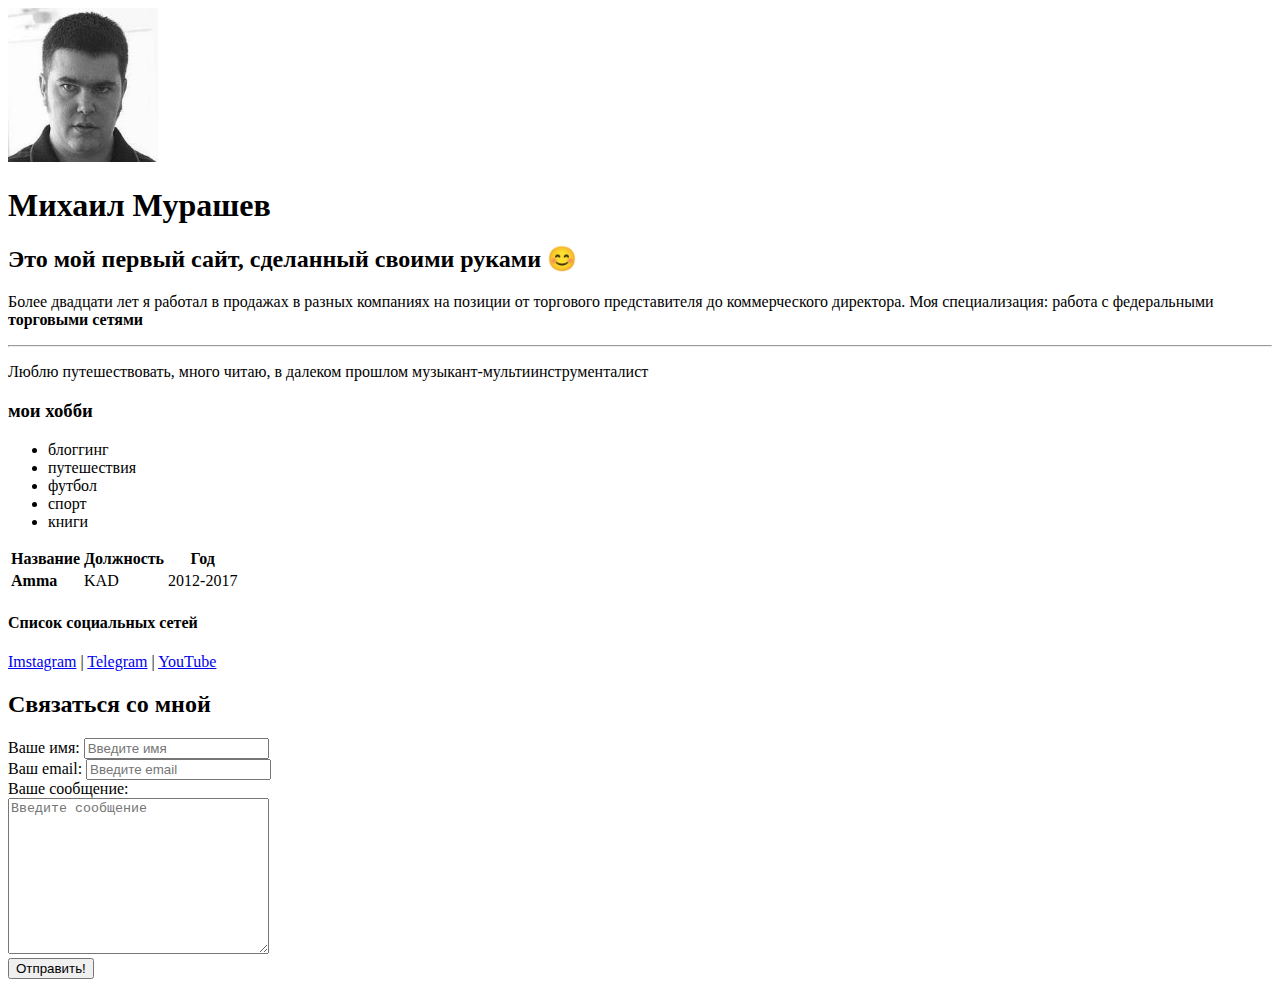
==== index.html @ c4881827 "Rename 01_text.html to index.html" ====
<!DOCTYPE html>
<html lang="en">
<head>
    <meta charset="UTF-8">
    <meta http-equiv="X-UA-Compatible" content="IE=edge">
    <meta name="viewport" content="width=device-width, initial-scale=1.0">
    <meta name="keywords" comtent="html, css, js">
    <meta name="description" content="Mikhail Murashev's personal website">
    <title>Mikhail Murashev</title>
</head>
<body>
    <img src="img/joker.jpg" alt="it's joker. just a joker" width="150px">
    <h1>Михаил Мурашев</h1>
    <h2>Это мой первый сайт, сделанный своими руками 😊</h2>
    <p>Более двадцати лет я работал в продажах в разных компаниях на позиции от торгового представителя до коммерческого директора. Моя специализация: работа с федеральными <strong>торговыми сетями</strong></p>
    
    <hr>
    <p>Люблю путешествовать, много читаю, в далеком прошлом музыкант-мультиинструменталист</p>
    <h3>мои хобби</h3>
    <ul>
        <li>блоггинг</li>
        <li>путешествия</li>
        <li>футбол</li>
        <li>спорт</li>
        <li>книги</li>
       
    </ul>
    <table>
        <thead>
            <tr>
                <th>Название</th>
                <th>Должность</th>
                <th>Год</th>
            </tr>
        </thead>
        <tbody>
            <tr>
                <td><strong>Amma</strong></td>
                <td>KAD</td>
                <td>2012-2017</td>
            </tr>
        </tbody>
    </table>

    <h4>Список социальных сетей</h4>
    <a href="https://instagram.com/murashev" target="_blank">Imstagram</a>
    |
    <a href="https://twitter.com/murashev" targer="_blank">Telegram</a>
    |
    <a href="https://youtube.com/murashev">YouTube</a>

    <h2>Связаться со мной</h2>
    <form>
        <div>
            <label for="text">Ваше имя:</label>
            <input type="text" id="text" placeholder="Введите имя">
        </div>
        <div>
            <label for="email">Ваш email:</label>
            <input type="email" id="email" placeholder="Введите email">
        </div>    
        <div>
            <label for="message">Ваше сообщение:</label><br>
            <textarea name="message" id="message" cols="30" rows="10" placeholder="Введите сообщение"></textarea>
        </div>
            <button>Отправить!</button>
    </form>
    
</body>
</html>
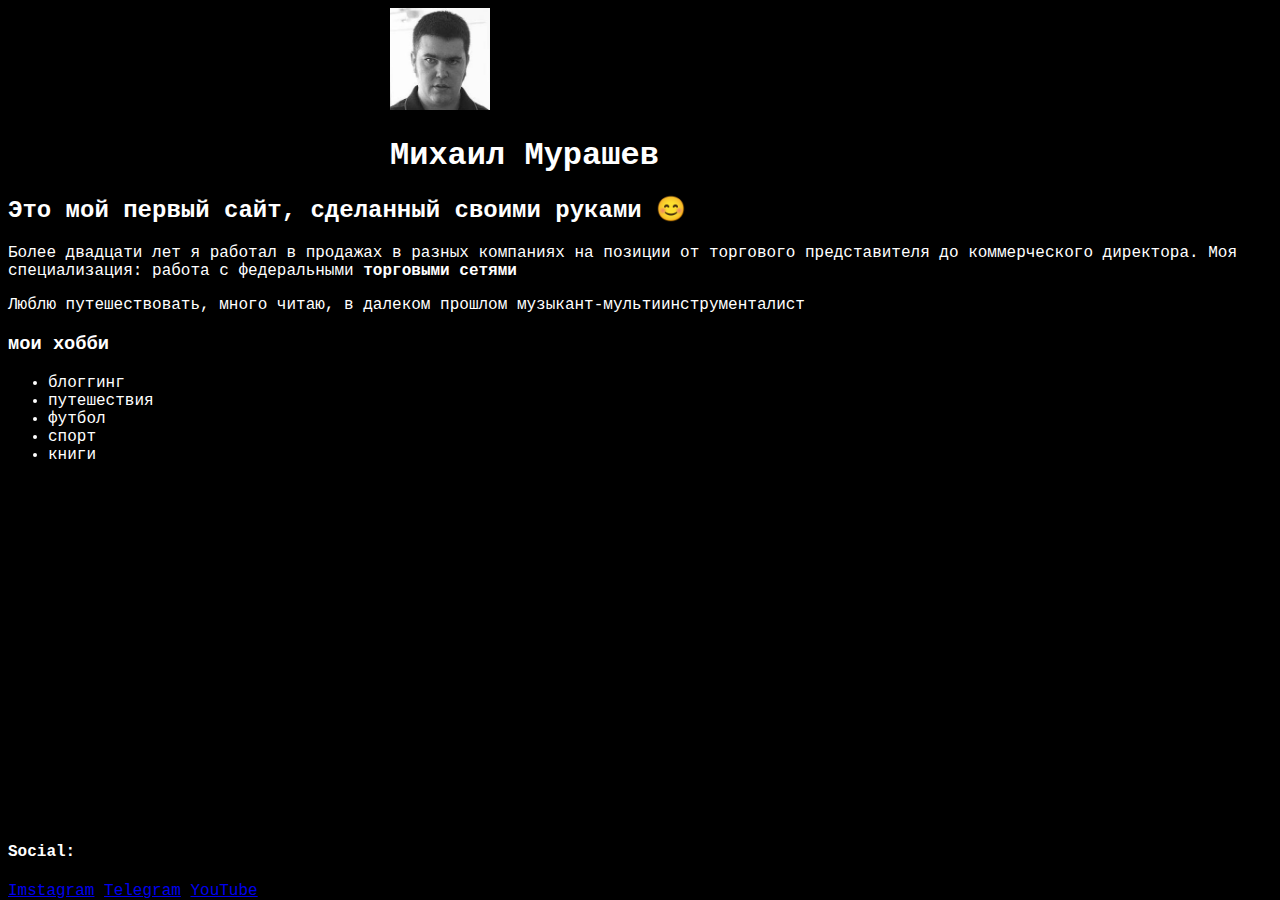
==== commit 9fe8d653: "css is added" ====
--- a/index.html
+++ b/index.html
@@ -1,70 +1,39 @@
 <!DOCTYPE html>
-<html lang="en">
+<html lang="ru">
 <head>
     <meta charset="UTF-8">
     <meta http-equiv="X-UA-Compatible" content="IE=edge">
     <meta name="viewport" content="width=device-width, initial-scale=1.0">
     <meta name="keywords" comtent="html, css, js">
     <meta name="description" content="Mikhail Murashev's personal website">
+    <link rel="stylesheet" type="text/css" href="style.css">
     <title>Mikhail Murashev</title>
 </head>
 <body>
-    <img src="img/joker.jpg" alt="it's joker. just a joker" width="150px">
-    <h1>Михаил Мурашев</h1>
-    <h2>Это мой первый сайт, сделанный своими руками 😊</h2>
-    <p>Более двадцати лет я работал в продажах в разных компаниях на позиции от торгового представителя до коммерческого директора. Моя специализация: работа с федеральными <strong>торговыми сетями</strong></p>
-    
-    <hr>
-    <p>Люблю путешествовать, много читаю, в далеком прошлом музыкант-мультиинструменталист</p>
+    <header>
+        <img src="img/joker.jpg" alt="it's joker. just a joker" width="150px">
+        <h1>Михаил Мурашев</h1>
+    </header>
+    <div>
+        <h2>Это мой первый сайт, сделанный своими руками 😊</h2>
+        <p>Более двадцати лет я работал в продажах в разных компаниях на позиции от торгового представителя до коммерческого директора. Моя специализация: работа с федеральными <strong>торговыми сетями</strong>
+        </p>
+    </div>
+    <div><p>Люблю путешествовать, много читаю, в далеком прошлом музыкант-мультиинструменталист</p>
     <h3>мои хобби</h3>
-    <ul>
-        <li>блоггинг</li>
-        <li>путешествия</li>
-        <li>футбол</li>
-        <li>спорт</li>
-        <li>книги</li>
-       
-    </ul>
-    <table>
-        <thead>
-            <tr>
-                <th>Название</th>
-                <th>Должность</th>
-                <th>Год</th>
-            </tr>
-        </thead>
-        <tbody>
-            <tr>
-                <td><strong>Amma</strong></td>
-                <td>KAD</td>
-                <td>2012-2017</td>
-            </tr>
-        </tbody>
-    </table>
-
-    <h4>Список социальных сетей</h4>
-    <a href="https://instagram.com/murashev" target="_blank">Imstagram</a>
-    |
-    <a href="https://twitter.com/murashev" targer="_blank">Telegram</a>
-    |
-    <a href="https://youtube.com/murashev">YouTube</a>
-
-    <h2>Связаться со мной</h2>
-    <form>
-        <div>
-            <label for="text">Ваше имя:</label>
-            <input type="text" id="text" placeholder="Введите имя">
-        </div>
-        <div>
-            <label for="email">Ваш email:</label>
-            <input type="email" id="email" placeholder="Введите email">
-        </div>    
-        <div>
-            <label for="message">Ваше сообщение:</label><br>
-            <textarea name="message" id="message" cols="30" rows="10" placeholder="Введите сообщение"></textarea>
-        </div>
-            <button>Отправить!</button>
-    </form>
-    
+        <ul>
+            <li>блоггинг</li>
+            <li>путешествия</li>
+            <li>футбол</li>
+            <li>спорт</li>
+            <li>книги</li>
+        </ul>
+    </div>
+    <footer>
+        <h4>Social:</h4>
+        <a href="https://instagram.com/murashev" target="_blank">Imstagram</a>
+        <a href="https://twitter.com/murashev" targer="_blank">Telegram</a>
+        <a href="https://youtube.com/murashev">YouTube</a>
+    </footer>
 </body>
 </html>
--- a/style.css
+++ b/style.css
@@ -0,0 +1,21 @@
+body {
+   font-family: courier, sans serif;
+   color: white;
+   background: black;
+}
+header {
+   width: 500px;
+   margin: auto;
+}
+img {
+   width: 100px;
+   margin: auto; 
+}
+footer {
+   display: block;
+   position: absolute;
+   bottom: 0;
+   height: auto;
+   width: auto;
+   margin: auto;
+}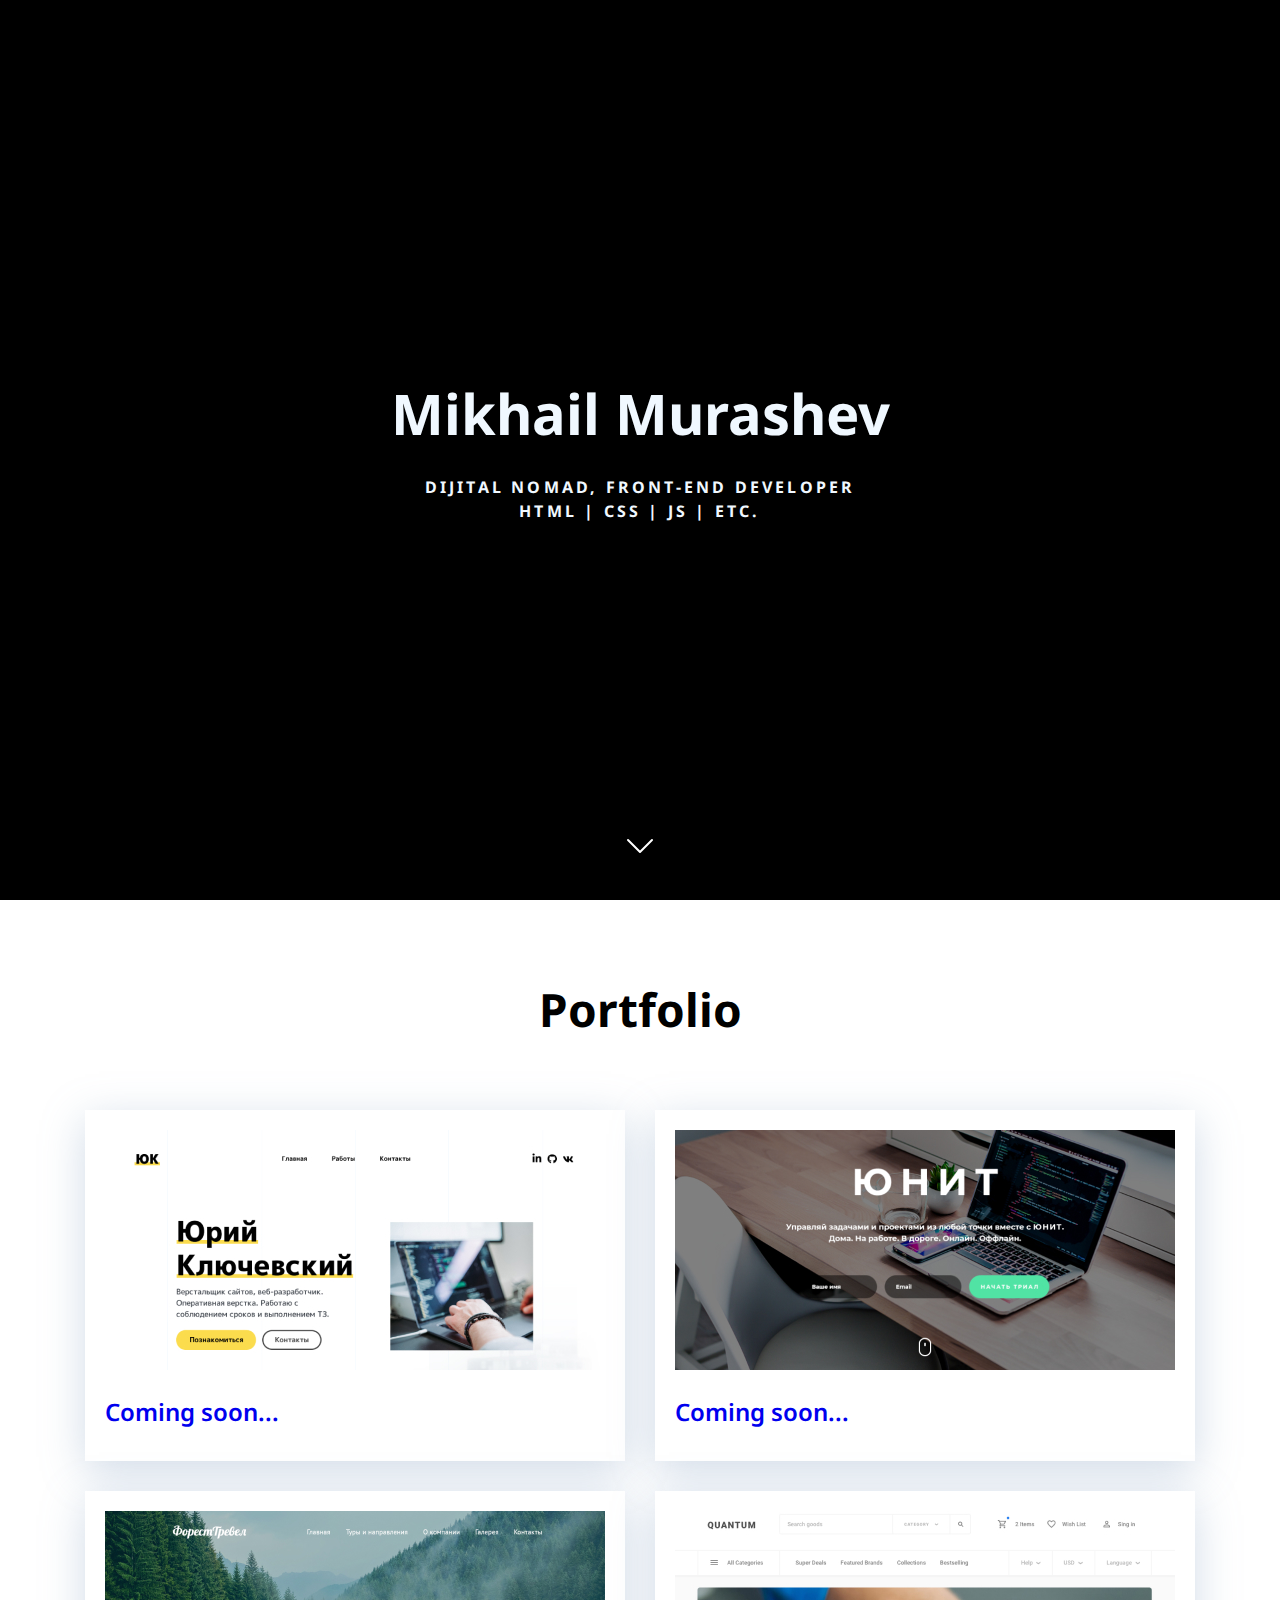
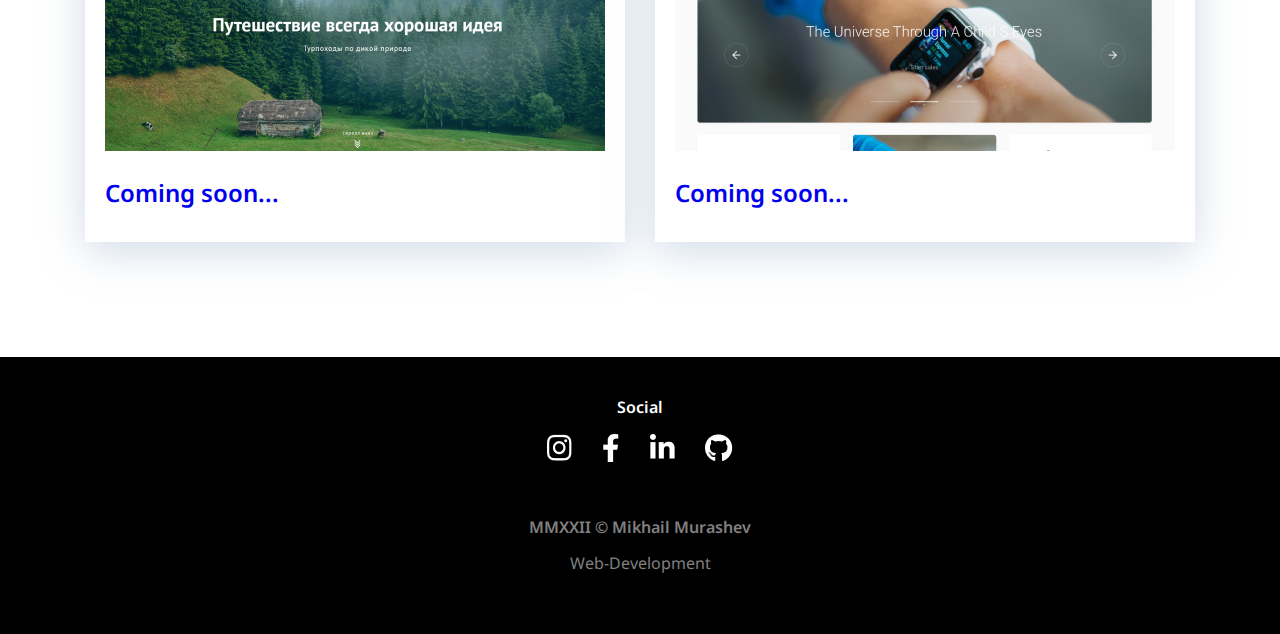
==== commit b6ff6575: "redesign and something else" ====
--- a/index.html
+++ b/index.html
@@ -1,39 +1,90 @@
 <!DOCTYPE html>
-<html lang="ru">
+<html lang="en">
 <head>
-    <meta charset="UTF-8">
-    <meta http-equiv="X-UA-Compatible" content="IE=edge">
-    <meta name="viewport" content="width=device-width, initial-scale=1.0">
-    <meta name="keywords" comtent="html, css, js">
-    <meta name="description" content="Mikhail Murashev's personal website">
-    <link rel="stylesheet" type="text/css" href="style.css">
-    <title>Mikhail Murashev</title>
+   <meta charset="UTF-8">
+   <meta http-equiv="X-UA-Compatible" content="IE=edge">
+   <meta name="viewport" content="width=device-width, initial-scale=1.0">
+   <title>Mikhail Murashev | Front-End Developer</title>
+   <link rel="stylesheet" href="./css/style.css">
+   <link rel="stylesheet" href="./css/media.css">
+   <link rel="preconnect" href="https://fonts.googleapis.com">
+   <link rel="preconnect" href="https://fonts.gstatic.com" crossorigin>
+   <link href="https://fonts.googleapis.com/css2?family=Noto+Sans:wght@400;600;700&display=swap" rel="stylesheet">
 </head>
 <body>
-    <header>
-        <img src="img/joker.jpg" alt="it's joker. just a joker" width="150px">
-        <h1>Михаил Мурашев</h1>
-    </header>
-    <div>
-        <h2>Это мой первый сайт, сделанный своими руками 😊</h2>
-        <p>Более двадцати лет я работал в продажах в разных компаниях на позиции от торгового представителя до коммерческого директора. Моя специализация: работа с федеральными <strong>торговыми сетями</strong>
-        </p>
-    </div>
-    <div><p>Люблю путешествовать, много читаю, в далеком прошлом музыкант-мультиинструменталист</p>
-    <h3>мои хобби</h3>
-        <ul>
-            <li>блоггинг</li>
-            <li>путешествия</li>
-            <li>футбол</li>
-            <li>спорт</li>
-            <li>книги</li>
-        </ul>
-    </div>
-    <footer>
-        <h4>Social:</h4>
-        <a href="https://instagram.com/murashev" target="_blank">Imstagram</a>
-        <a href="https://twitter.com/murashev" targer="_blank">Telegram</a>
-        <a href="https://youtube.com/murashev">YouTube</a>
-    </footer>
+   <header class="header" id="header">
+      <h1 class="header-title">Mikhail Murashev</h1>
+      <h2 class="header-subtitle">Dijital Nomad, Front-End Developer</h2>
+      <h3 class="header-subtitle">HTML | CSS | JS | Etc.</h3>
+      <a href="#portfolio" class="header-arrow">
+         <img src="./img/header/chevron-down.svg" alt="">
+      </a>
+   </header>
+   <main>
+   <section class="portfolio" id="portfolio">
+      <div class="container">
+         <h2 class="portfolio-header">Portfolio</h2>
+         <div class="portfolio-cards-wrapper">
+            <div class="card">
+               <a href="./project1.html" class="card-link">
+                  <img class="card-img" src="./img/portfolio/Group 5-1.jpg" alt="">
+                  <h3 class="card-title">Coming soon...</h3>
+                  <p>next life...</p></a>
+            </div>
+            <div class="card">
+               <a href="./project1.html" class="card-link">
+                  <img class="card-img" src="./img/portfolio/Group 5-2.jpg" alt="">
+                  <h3 class="card-title">Coming soon...</h3>
+                  <p>next life...</p></a>
+            </div>
+            <div class="card">
+               <a href="./project1.html" class="card-link">
+                  <img class="card-img" src="./img/portfolio/Group 5-3.jpg" alt="">
+                  <h3 class="card-title">Coming soon...</h3>
+                  <p>next life...</p></a>
+            </div>
+            <div class="card">
+               <a href="./project1.html" class="card-link">
+                  <img class="card-img" src="./img/portfolio/Group 5.jpg" alt="">
+                  <h3 class="card-title">Coming soon...</h3>
+                  <p>next life...</p></a>               
+            </div>
+         </div>
+         
+      </div>
+   </section>
+   </main>
+   <footer class="footer">
+      <div class="container">
+         <div class="footer-row">
+            <div class="footer-copyright footer-col">
+               <div class="footer-copyright-name">
+                  MMXXII © Mikhail Murashev
+               </div>
+               <div class="p">Web-Development</div>
+            </div>
+            <div class="footer-social footer-col">
+               <p>Social</p>
+               <div class="footer-social-row">
+                  <a href="https://www.instagram.com/murashev/">
+                  <img src="./img/Social/instagram 1.png" alt="">
+                  </a>
+                  <a href="https://www.facebook.com/murashev">
+                  <img src="./img/Social/facebook-f 1.png" alt="">
+                  </a>
+                  <a href="https://www.linkedin.com/in/murashev/">
+                  <img src="./img/Social/linkedin-in-brands.png" alt="">
+                  </a>
+                  <a href="https://github.com/murashev">
+                  <img src="./img/Social/github-brands.png" alt="">
+                  </a>
+               </div>
+            </div>
+         </div>
+      </div>
+   </footer>
+<script src="./libs/jquery/jquery-3.6.0.min.js"></script>
+<script src="./libs/vide/jquery.vide.min.js"></script>
+<script src="./js/script.js"></script>
 </body>
-</html>
+</html>--- a/css/style.css
+++ b/css/style.css
@@ -0,0 +1,243 @@
+* {
+   box-sizing: border-box;
+}
+
+html {
+   scroll-behavior: smooth;
+}
+
+body {
+   margin: 0;
+   font-family: 'Noto Sans', sans-serif;
+   scroll-behavior: smooth;
+   color: black;
+}
+
+img   {
+   max-width: 100%;
+}
+
+.container {
+   max-width: 1140px;
+   margin-left: auto;
+   margin-right: auto;
+   padding-right: 15px;
+   padding-left: 15px;
+}
+
+.header {
+   position: relative;
+   width: 100%;
+   height: 100vh;
+   background-size: cover;
+   background-position: center;
+   display: flex;
+   flex-direction: column;
+   justify-content: center;
+   align-items: center;
+}
+
+.header-title {
+   margin: 0;
+   margin-bottom: 25px;
+   font-weight: 700;
+   font-size: 56px;
+   line-height: 130%;
+   text-align: center;
+   color: aliceblue;
+
+}
+
+.header-subtitle {
+   margin:0;
+   font-weight: 700;
+   font-size: 16px;
+   line-height: 150%;
+   text-align: center;
+   letter-spacing: 0.2em;
+   text-transform: uppercase;
+   color: aliceblue;
+}
+
+.header-arrow {
+   position: absolute;
+   bottom: 30px;
+   left: 50%;
+   transform: translate(-50%, 0);
+   width: 48px;
+   height: 48px;
+}
+
+.portfolio {
+   padding-top: 80px;
+   padding-bottom: 115px;
+}
+
+.portfolio-header {
+   margin: 0;
+   margin-bottom: 70px;
+   font-weight: 700;
+   font-size: 46px;
+   line-height: 130%;
+   text-align: center;
+}
+
+.portfolio-cards-wrapper {
+   display: flex;
+   flex-wrap: wrap;
+   justify-content: space-between;
+}
+
+.card {
+   margin-bottom: 30px;
+   max-width: 540px;
+   background-color: white;
+   box-shadow: 0px 10px 40px rgba(126, 155, 189, 0.35); 
+   transition: transform 0.2s ease-in;
+}
+
+.card:hover {
+   transform: translateY(-15px);
+}
+
+.card-link {
+   display: block;
+   padding: 20px;
+   text-decoration: none;
+   transition: color 0.2s ease-in;
+}
+
+.card-link:hover {
+   color: brown;
+}
+
+.card:last-child, .card:nth-last-child(2){
+   margin-bottom: 0;
+}
+
+.card-img {
+   margin-bottom: 20px;
+}
+
+.card-title {
+   margin: 0;
+   margin-bottom: 13px;
+   font-weight: 600;
+   font-size: 24px;
+}
+
+.card p {
+   margin: 0;
+   font-size: 16px;
+   line-height: 130%;
+   display: none;
+}
+
+.footer {
+   padding-top: 45px;
+   padding-bottom: 130px;
+   background-color: black;
+   color: aliceblue;
+}
+
+.footer-row {
+   display: flex;
+   flex-direction: row;
+   justify-content: space-between;
+}
+
+.footer-col {
+   max-width: 350px;
+   flex-grow: 1;
+}
+
+.footer-copyright {
+   color: grey;
+   line-height: 1.3;
+}
+
+.footer-copyright-name {
+   font-weight: 600;
+   font-size: 16px;
+   margin-bottom: 15px;
+}
+
+.footer-copyright p {
+   margin: 0;
+   margin-bottom: 15px;
+   font-style: 16px;
+   font-weight: 600;
+}
+
+.footer-social {
+   line-height: 1.3;
+   color: white;
+}
+
+.footer-social p {
+   margin: 0;
+   margin-bottom: 15px;
+   font-weight: 600;
+   font-style: 16px;
+
+}
+
+.footer-social-row {
+   display: flex;
+   align-items: center;
+}
+
+.footer-social-row > * + * {
+   margin-left: 30px;
+}
+
+.project {
+   padding: 80px 0 120px 0;
+   text-align: center;
+   color: black;
+}
+
+.project-header {
+   margin: 0;
+   margin-bottom: 40px;
+   font-weight: bold;
+   font-style: 46px;
+   line-height: 1.3;
+}
+
+.project-image {
+   margin-bottom: 70px;
+}
+
+.project-description {
+   margin: 0 auto 60px;
+   max-width: 730px;
+}
+
+.project-description p {
+   margin: 0;
+   margin-bottom: 15px;
+   font-style: 16px;
+   line-height: 1.5;
+}
+
+.project-btn-back {
+   display: inline-block;
+   height: 60px;
+   padding-left: 30px;
+   padding-right: 30px;
+   border: 3px solid black;
+   border-radius: 50px;
+   color: black;
+   font-weight: 700;
+   font-style: 16px;
+   line-height: 54px;
+   text-transform: uppercase;
+   text-decoration: none;
+   transition: all 0.2s ease-in;
+}
+
+.project-btn-back:hover {
+   background-color: black;
+   color: white;
+}--- a/css/media.css
+++ b/css/media.css
@@ -0,0 +1,87 @@
+@media (max-width: 1440px) {
+   .card {
+      width: calc(50% - 15px);
+   }
+   .footer {
+      padding-top: 40px;
+      padding-bottom: 60px;
+   }
+   .footer-row {
+      flex-direction: column-reverse;
+      align-items: center;
+      text-align: center;
+   }
+   .footer-col {
+      margin-bottom: 50px;
+   }
+   .footer-col:first-child {
+      margin-bottom: 0;
+   }
+}
+@media (max-width: 760px) {
+   .header-title {
+      font-size: 32px;
+   }
+   .header-subtitle {
+      font-size: 14px;
+   }
+   .portfolio {
+      padding-top: 40px;
+      padding-bottom: 60px;
+   }
+   .portfolio-header {
+      font-size: 32px;
+      margin-bottom: 30px;
+   }
+   .portfolio-cards-wrapper {
+      justify-content: center;
+   }
+   .card {
+      max-width: 530px;
+      width: 100%;
+   }
+   .card:nth-last-child(2) {
+      margin-bottom: 30px;
+   }
+   .card-link {
+      padding: 15px;
+   }
+   .card-img {
+      margin-bottom: 10px;
+   }
+   .card-title {
+      font-size: 18px;
+      margin-bottom: 10px;
+   }
+   .card p {
+      font-size: 14px;
+   }
+   .footer-copyright p {
+      font-size: 14px;
+   }
+   .footer-social p {
+      font-size: 14px;
+      margin: 0;
+      margin-top: 15px;
+      margin-bottom: 15px;
+   }
+   .project {
+      padding: 40px 0 60px;
+   }
+   .project-header {
+      font-size: 28px;
+      margin-bottom: 30px;
+   }
+   .project-image {
+      margin-bottom: 20px;
+   }
+   .project-description {
+      margin-bottom: 50px;
+      font-size: 14px;
+   }
+   .project-btn-back {
+      padding: 0 10px;
+      width: 100%;
+      max-width: 320px;
+   }
+}